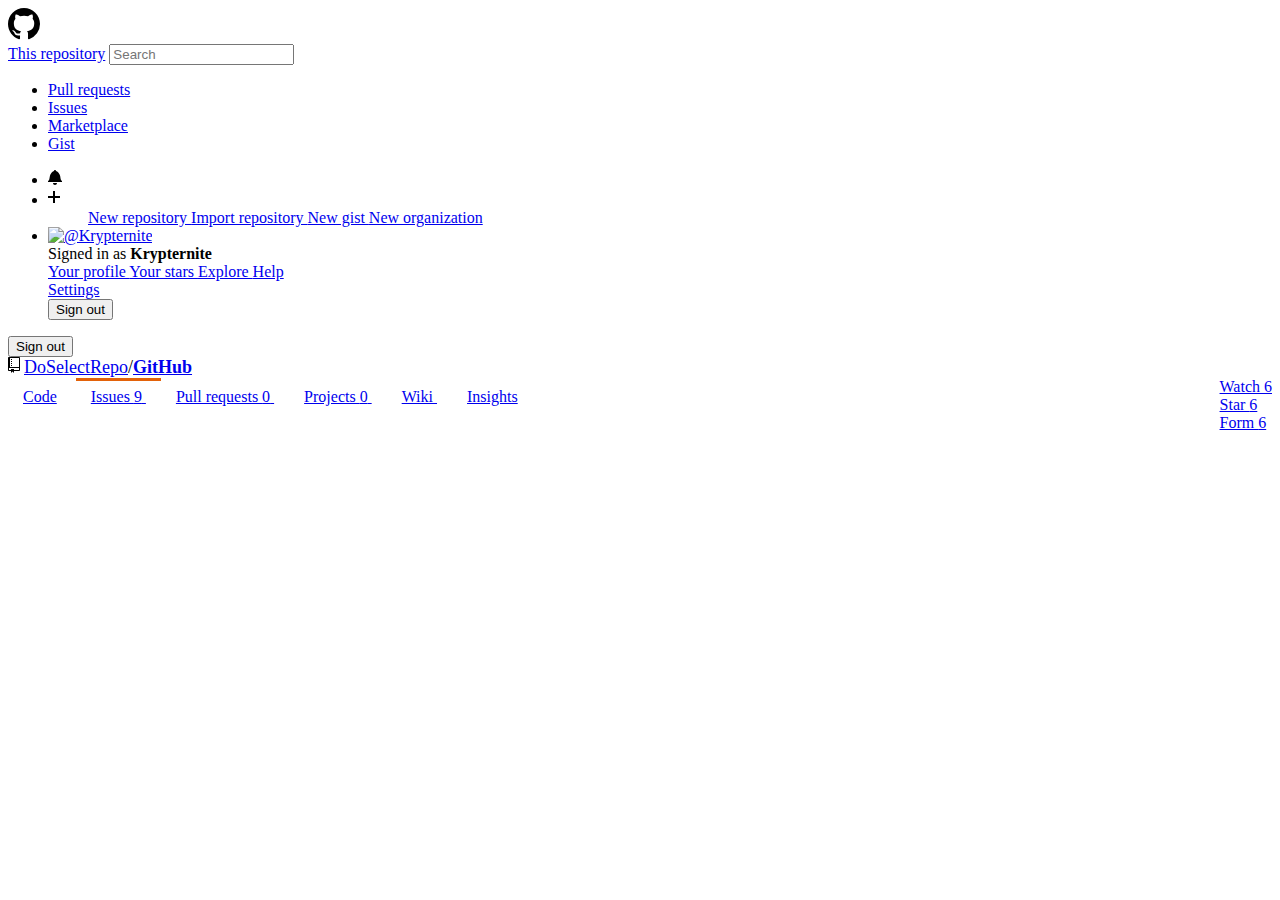
==== index.html @ cb6b5818 "Add files via upload" ====
<!DOCTYPE html>
<html lang="en">

<head>

    <link href="css/primer.css" rel="stylesheet" type="text/css">
    <link href="css/style.css" rel="stylesheet" type="text/css">
    <link href="css/style2.css" rel="stylesheet" type="text/css">
    <link rel="stylesheet" href="https://cdnjs.cloudflare.com/ajax/libs/octicons/3.5.0/octicons.min.css">
    <script src="https://code.angularjs.org/1.5.0/angular.js"></script>
    <script src="https://code.angularjs.org/1.5.0/angular-route.js"></script>
    <!--    <script src="js/index.js"></script>-->

    <script src="js/app.js"></script>
    <script src="js/controller.js"></script>
    <script src="js/services.js"></script>

</head>

<body ng-app="doSelectApp">
    <div class="header" role="banner">
        <div class="container-lg px-3 clearfix">
            <div class="d-flex flex-justify-between">
                <div class="d-flex">
                    <a class="header-logo-invertocat" href="https://github.com/" data-hotkey="g d" aria-label="Homepage" data-ga-click="Header, go to dashboard, icon:logo">
                        <svg aria-hidden="true" class="octicon octicon-mark-github" height="32" version="1.1" viewBox="0 0 16 16" width="32">
                            <path fill-rule="evenodd" d="M8 0C3.58 0 0 3.58 0 8c0 3.54 2.29 6.53 5.47 7.59.4.07.55-.17.55-.38 0-.19-.01-.82-.01-1.49-2.01.37-2.53-.49-2.69-.94-.09-.23-.48-.94-.82-1.13-.28-.15-.68-.52-.01-.53.63-.01 1.08.58 1.23.82.72 1.21 1.87.87 2.33.66.07-.52.28-.87.51-1.07-1.78-.2-3.64-.89-3.64-3.95 0-.87.31-1.59.82-2.15-.08-.2-.36-1.02.08-2.12 0 0 .67-.21 2.2.82.64-.18 1.32-.27 2-.27.68 0 1.36.09 2 .27 1.53-1.04 2.2-.82 2.2-.82.44 1.1.16 1.92.08 2.12.51.56.82 1.27.82 2.15 0 3.07-1.87 3.75-3.65 3.95.29.25.54.73.54 1.48 0 1.07-.01 1.93-.01 2.2 0 .21.15.46.55.38A8.013 8.013 0 0 0 16 8c0-4.42-3.58-8-8-8z"></path>
                        </svg>
                    </a>



                    <div class="mr-2">
                        <div class="header-search scoped-search site-scoped-search js-site-search" role="search">

                            <form accept-charset="UTF-8" action="/primer/primer-css/search" class="js-site-search-form" data-scoped-search-url="/primer/primer-css/search" data-unscoped-search-url="/search" method="get">
                                <div style="margin:0;padding:0;display:inline">
                                    <input name="utf8" type="hidden" value="✓">
                                </div>
                                <label class="form-control header-search-wrapper js-chromeless-input-container">
                                    <a href="/primer/primer-css/issues" class="header-search-scope no-underline">This repository</a>
                                    <input type="text" class="form-control header-search-input js-site-search-focus js-site-search-field is-clearable" data-hotkey="s" name="q" value="" placeholder="Search" aria-label="Search this repository" data-unscoped-placeholder="Search GitHub" data-scoped-placeholder="Search" autocapitalize="off">
                                    <input type="hidden" class="js-site-search-type-field" name="type">
                                </label>
                            </form>
                        </div>

                    </div>



                    <ul class="d-flex list-style-none" role="navigation">
                        <li>
                            <a href="/pulls" aria-label="Pull requests you created" class="js-selected-navigation-item header-navlink" data-ga-click="Header, click, Nav menu - item:pulls context:user" data-hotkey="g p" data-selected-links="/pulls /pulls/assigned /pulls/mentioned /pulls">
                Pull requests
</a> </li>
                        <li>
                            <a href="/issues" aria-label="Issues you created" class="js-selected-navigation-item header-navlink" data-ga-click="Header, click, Nav menu - item:issues context:user" data-hotkey="g i" data-selected-links="/issues /issues/assigned /issues/mentioned /issues">
                Issues
</a> </li>
                        <li>
                            <a href="/marketplace" class="js-selected-navigation-item header-navlink" data-ga-click="Header, click, Nav menu - item:marketplace context:user" data-selected-links=" /marketplace">
                    Marketplace
</a> </li>
                        <li>
                            <a class="header-navlink" href="https://gist.github.com/" data-ga-click="Header, go to gist, text:gist">Gist</a>
                        </li>
                    </ul>

                </div>

                <div class="d-flex">

                    <ul class="d-flex user-nav list-style-none" id="user-links">
                        <li class="dropdown js-menu-container">

                            <a href="/notifications" aria-label="You have no unread notifications" class="header-navlink notification-indicator tooltipped tooltipped-s js-socket-channel js-notification-indicator" data-channel="notification-changed:9376390" data-ga-click="Header, go to notifications, icon:read" data-hotkey="g n">
                                <span class="mail-status "></span>
                                <svg aria-hidden="true" class="octicon octicon-bell" height="16" version="1.1" viewBox="0 0 14 16" width="14">
                                    <path fill-rule="evenodd" d="M14 12v1H0v-1l.73-.58c.77-.77.81-2.55 1.19-4.42C2.69 3.23 6 2 6 2c0-.55.45-1 1-1s1 .45 1 1c0 0 3.39 1.23 4.16 5 .38 1.88.42 3.66 1.19 4.42l.66.58H14zm-7 4c1.11 0 2-.89 2-2H5c0 1.11.89 2 2 2z"></path>
                                </svg>
                            </a>
                        </li>

                        <li class="dropdown js-menu-container js-transitionable">
                            <a class="header-navlink tooltipped tooltipped-s js-menu-target" href="/new" aria-label="Create new…" aria-expanded="false" aria-haspopup="true" data-ga-click="Header, create new, icon:add">
                                <svg aria-hidden="true" class="octicon octicon-plus float-left" height="16" version="1.1" viewBox="0 0 12 16" width="12">
                                    <path fill-rule="evenodd" d="M12 9H7v5H5V9H0V7h5V2h2v5h5z"></path>
                                </svg>
                                <span class="dropdown-caret"></span>
                            </a>

                            <div class="dropdown-menu-content js-menu-content" aria-expanded="false">
                                <ul class="dropdown-menu dropdown-menu-sw">

                                    <a class="dropdown-item" href="/new" data-ga-click="Header, create new repository">
  New repository
</a>

                                    <a class="dropdown-item" href="/new/import" data-ga-click="Header, import a repository">
    Import repository
  </a>

                                    <a class="dropdown-item" href="https://gist.github.com/" data-ga-click="Header, create new gist">
  New gist
</a>

                                    <a class="dropdown-item" href="/organizations/new" data-ga-click="Header, create new organization">
    New organization
  </a>




                                </ul>
                            </div>
                        </li>

                        <li class="dropdown js-menu-container js-transitionable">
                            <a class="header-navlink name tooltipped tooltipped-sw js-menu-target" href="/Krypternite" aria-label="View profile and more" aria-expanded="false" aria-haspopup="true" data-ga-click="Header, show menu, icon:avatar">
                                <img alt="@Krypternite" class="avatar" src="https://avatars0.githubusercontent.com/u/9376390?v=4&amp;s=40" height="20" width="20">
                                <span class="dropdown-caret"></span>
                            </a>

                            <div class="dropdown-menu-content js-menu-content" aria-expanded="false">
                                <div class="dropdown-menu dropdown-menu-sw">
                                    <div class="dropdown-header header-nav-current-user css-truncate">
                                        Signed in as <strong class="css-truncate-target">Krypternite</strong>
                                    </div>

                                    <div class="dropdown-divider"></div>

                                    <a class="dropdown-item" href="/Krypternite" data-ga-click="Header, go to profile, text:your profile">
          Your profile
        </a>
                                    <a class="dropdown-item" href="/Krypternite?tab=stars" data-ga-click="Header, go to starred repos, text:your stars">
          Your stars
        </a>
                                    <a class="dropdown-item" href="/explore" data-ga-click="Header, go to explore, text:explore">
          Explore
        </a>
                                    <a class="dropdown-item" href="https://help.github.com" data-ga-click="Header, go to help, text:help">
          Help
        </a>

                                    <div class="dropdown-divider"></div>

                                    <a class="dropdown-item" href="/settings/profile" data-ga-click="Header, go to settings, icon:settings">
          Settings
        </a>

                                    <!-- '"` -->
                                    <!-- </textarea></xmp> -->
                                    <form accept-charset="UTF-8" action="/logout" class="logout-form" method="post">
                                        <div style="margin:0;padding:0;display:inline">
                                            <input name="utf8" type="hidden" value="✓">
                                            <input name="authenticity_token" type="hidden" value="6a1hazF+1dZ7BhlwDZSt/8pb5PGTg0zZpVVOOjfavNO8IQCgCqNpaR79NaMwADVC/g8tcKptP75NROvXMOVz9A==">
                                        </div>
                                        <button type="submit" class="dropdown-item dropdown-signout" data-ga-click="Header, sign out, icon:logout">
                                            Sign out
                                        </button>
                                    </form>
                                </div>
                            </div>
                        </li>
                    </ul>


                    <!-- '"` -->
                    <!-- </textarea></xmp> -->
                    <form accept-charset="UTF-8" action="/logout" class="sr-only right-0" method="post">
                        <div style="margin:0;padding:0;display:inline">
                            <input name="utf8" type="hidden" value="✓">
                            <input name="authenticity_token" type="hidden" value="zUUX2DJQ7ZN5vJ7vYUOmMHk6/ktHGdwhmd76h0jSlAWYyXYTCY1RLBxHsjxc1z6NTW43yn73r0Zxz19qT+1bIg==">
                        </div>
                        <button type="submit" class="dropdown-item dropdown-signout" data-ga-click="Header, sign out, icon:logout">
                            Sign out
                        </button>
                    </form>
                </div>

            </div>
        </div>
    </div>
    <div class="blankslate" style="padding-bottom: 0px">
        <div class="container">
            <div class="column">
                <svg aria-hidden="true" class="octicon octicon-repo" height="16" version="1.1" viewBox="0 0 12 16" width="12">
                    <path fill-rule="evenodd" d="M4 9H3V8h1v1zm0-3H3v1h1V6zm0-2H3v1h1V4zm0-2H3v1h1V2zm8-1v12c0 .55-.45 1-1 1H6v2l-1.5-1.5L3 16v-2H1c-.55 0-1-.45-1-1V1c0-.55.45-1 1-1h10c.55 0 1 .45 1 1zm-1 10H1v2h2v-1h3v1h5v-2zm0-10H2v9h9V1z"></path>
                </svg>
                <span style="font-size:18px">
                    <a href="#">DoSelectRepo</a>/<a href="#"><b>GitHub</b></a></span>
            </div>
            <div class="column" style="float: right">
                <div class="right">
                    <div class="column">
                        <a class="btn btn-sm btn-with-count" href="#" role="button">
                            <span class="octicon octicon-eye"></span> Watch
                        </a>

                        <a class="social-count" href="#">6</a>
                    </div>
                    <div class="column">
                        <a class="btn btn-sm btn-with-count" href="#" role="button">
                            <span class="octicon octicon-star"></span> Star
                        </a>
                        <a class="social-count" href="#">6</a>
                    </div>
                    <div class="column">
                        <a class="btn btn-sm btn-with-count" href="#" role="button">
                            <span class="octicon octicon-repo-forked"></span> Form
                        </a>
                        <a class="social-count" href="#">6</a>

                    </div>
                </div>
            </div>
            <div class="container">
                <div class="column">
                    <div class="tabnav left" style="border:0; margin: 0; margin-top: 10px;">
                        <nav class="tabnav-tabs">
                            <a href="#" class="tabnav-tab " style="padding:7px 15px 8px;">
                                <span class="octicon octicon-code"></span> Code</a>
                            <a href="#" class="tabnav-tab selected" style=" padding: 7px 15px 8px; border-top: #e36209  solid;">

                                <span class="octicon octicon-issue-opened"></span> Issues
                                <span class="Counter">9</span>
                            </a>
                            <a href="#" class="tabnav-tab" style=" padding: 7px 15px 8px;">
                                <span class="octicon octicon-git-pull-request"></span> <span class="octicon octicon-project"></span> Pull requests
                                <span class="Counter">0</span>
                            </a>
                            <a href="#" class="tabnav-tab" style="   padding: 7px 15px 8px;">
                                <span class="octicon octicon-project"></span> Projects
                                <span class="Counter">0</span>
                            </a>
                            <a href="#" class="tabnav-tab" style="   padding: 7px 15px 8px;">
                                <span class="octicon octicon-book"></span> Wiki

                            </a>
                            <a href="#" class="tabnav-tab" style="   padding: 7px 15px 8px;">
                          Insights 
                            <span class="octicon octicon-triangle-down v-align-middle text-gray" style="font-size: 10px;"></span>
                         
                    </a>

                        </nav>
                    </div>
                </div>
            </div>
        </div>
    </div>
    <br>
    <div ng-view></div>

</body>

</html>
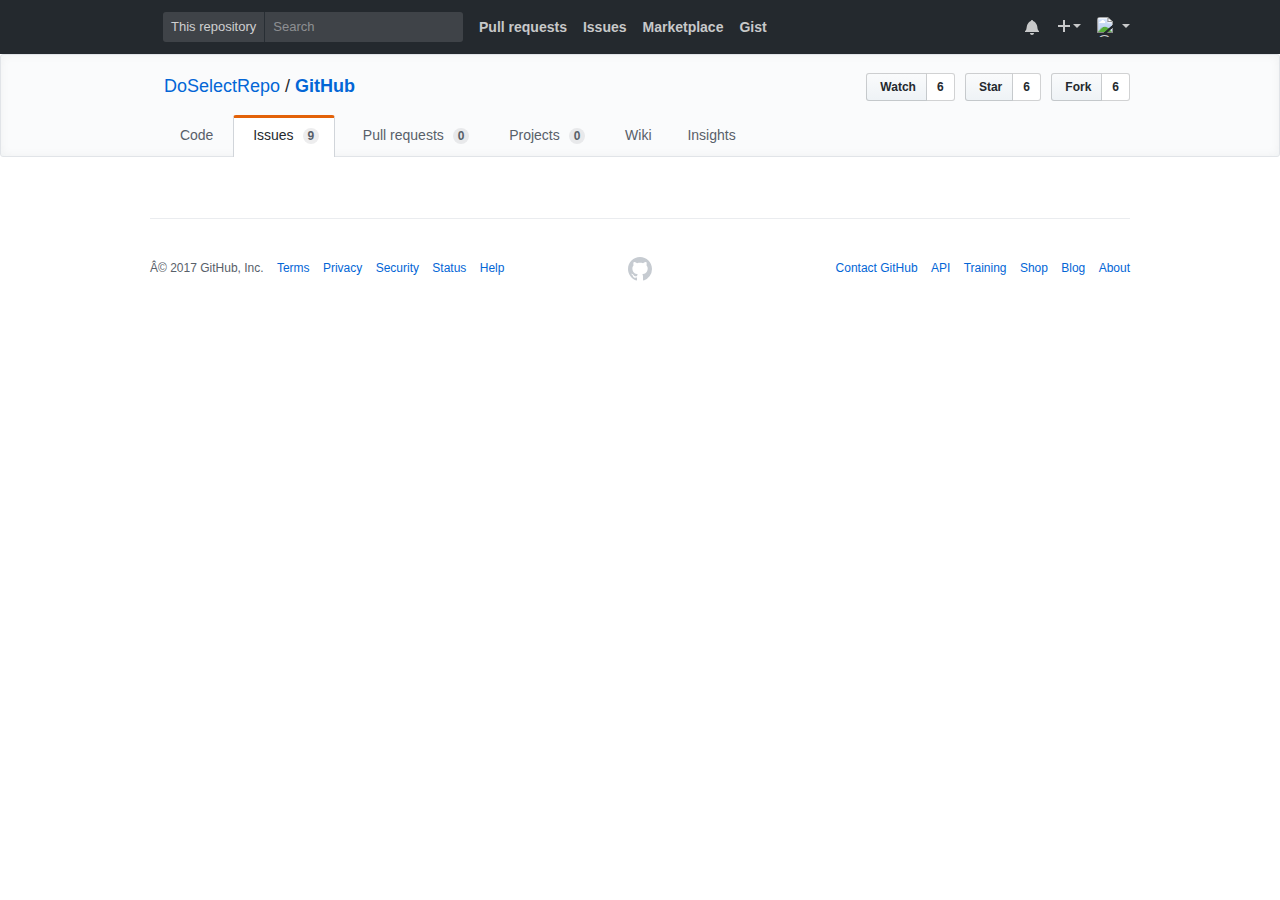
==== commit 0e05da46: "Commit From Netbeans. 05/08/2017" ====
--- a/index.html
+++ b/index.html
@@ -13,19 +13,17 @@
 
     <script src="js/app.js"></script>
     <script src="js/controller.js"></script>
-    <script src="js/services.js"></script>
+    <!--    <script src="js/services.js"></script>-->
 
 </head>
 
 <body ng-app="doSelectApp">
     <div class="header" role="banner">
-        <div class="container-lg px-3 clearfix">
+        <div class="container clearfix">
             <div class="d-flex flex-justify-between">
                 <div class="d-flex">
                     <a class="header-logo-invertocat" href="https://github.com/" data-hotkey="g d" aria-label="Homepage" data-ga-click="Header, go to dashboard, icon:logo">
-                        <svg aria-hidden="true" class="octicon octicon-mark-github" height="32" version="1.1" viewBox="0 0 16 16" width="32">
-                            <path fill-rule="evenodd" d="M8 0C3.58 0 0 3.58 0 8c0 3.54 2.29 6.53 5.47 7.59.4.07.55-.17.55-.38 0-.19-.01-.82-.01-1.49-2.01.37-2.53-.49-2.69-.94-.09-.23-.48-.94-.82-1.13-.28-.15-.68-.52-.01-.53.63-.01 1.08.58 1.23.82.72 1.21 1.87.87 2.33.66.07-.52.28-.87.51-1.07-1.78-.2-3.64-.89-3.64-3.95 0-.87.31-1.59.82-2.15-.08-.2-.36-1.02.08-2.12 0 0 .67-.21 2.2.82.64-.18 1.32-.27 2-.27.68 0 1.36.09 2 .27 1.53-1.04 2.2-.82 2.2-.82.44 1.1.16 1.92.08 2.12.51.56.82 1.27.82 2.15 0 3.07-1.87 3.75-3.65 3.95.29.25.54.73.54 1.48 0 1.07-.01 1.93-.01 2.2 0 .21.15.46.55.38A8.013 8.013 0 0 0 16 8c0-4.42-3.58-8-8-8z"></path>
-                        </svg>
+                        <span class="octicon octicon-mark-github" style="line-height: 32px;font-size: 32px;"></span>
                     </a>
 
 
@@ -182,33 +180,31 @@
             </div>
         </div>
     </div>
-    <div class="blankslate" style="padding-bottom: 0px">
+    <div class="blankslate" style="padding: 18px;  padding-bottom: 0px;">
         <div class="container">
             <div class="column">
-                <svg aria-hidden="true" class="octicon octicon-repo" height="16" version="1.1" viewBox="0 0 12 16" width="12">
-                    <path fill-rule="evenodd" d="M4 9H3V8h1v1zm0-3H3v1h1V6zm0-2H3v1h1V4zm0-2H3v1h1V2zm8-1v12c0 .55-.45 1-1 1H6v2l-1.5-1.5L3 16v-2H1c-.55 0-1-.45-1-1V1c0-.55.45-1 1-1h10c.55 0 1 .45 1 1zm-1 10H1v2h2v-1h3v1h5v-2zm0-10H2v9h9V1z"></path>
-                </svg>
+                <span class="octicon octicon-repo text-gray-light"></span>
                 <span style="font-size:18px">
-                    <a href="#">DoSelectRepo</a>/<a href="#"><b>GitHub</b></a></span>
-            </div>
-            <div class="column" style="float: right">
+                    <a href="#">DoSelectRepo</a> / <a href="#"><b> GitHub</b></a></span>
+            </div>
+            <div class="column" style="float: right; padding-right: 0px">
                 <div class="right">
-                    <div class="column">
+                    <div class="column" style="padding-right: 0px">
                         <a class="btn btn-sm btn-with-count" href="#" role="button">
                             <span class="octicon octicon-eye"></span> Watch
                         </a>
 
                         <a class="social-count" href="#">6</a>
                     </div>
-                    <div class="column">
+                    <div class="column" style="padding-right: 0px">
                         <a class="btn btn-sm btn-with-count" href="#" role="button">
                             <span class="octicon octicon-star"></span> Star
                         </a>
                         <a class="social-count" href="#">6</a>
                     </div>
-                    <div class="column">
+                    <div class="column" style="padding-right: 0px">
                         <a class="btn btn-sm btn-with-count" href="#" role="button">
-                            <span class="octicon octicon-repo-forked"></span> Form
+                            <span class="octicon octicon-repo-forked"></span> Fork
                         </a>
                         <a class="social-count" href="#">6</a>
 
@@ -217,28 +213,28 @@
             </div>
             <div class="container">
                 <div class="column">
-                    <div class="tabnav left" style="border:0; margin: 0; margin-top: 10px;">
+                    <div class="tabnav left" style="border:0; margin: 0; margin-top: 15px;">
                         <nav class="tabnav-tabs">
-                            <a href="#" class="tabnav-tab " style="padding:7px 15px 8px;">
+                            <a href="#" class="tabnav-tab " style="padding:7px 15px 12px;">
                                 <span class="octicon octicon-code"></span> Code</a>
-                            <a href="#" class="tabnav-tab selected" style=" padding: 7px 15px 8px; border-top: #e36209  solid;">
+                            <a href="#" class="tabnav-tab selected" style=" padding: 7px 15px 12px; border-top: #e36209  solid;">
 
                                 <span class="octicon octicon-issue-opened"></span> Issues
                                 <span class="Counter">9</span>
                             </a>
-                            <a href="#" class="tabnav-tab" style=" padding: 7px 15px 8px;">
+                            <a href="#" class="tabnav-tab" style=" padding: 7px 15px 12px;">
                                 <span class="octicon octicon-git-pull-request"></span> <span class="octicon octicon-project"></span> Pull requests
                                 <span class="Counter">0</span>
                             </a>
-                            <a href="#" class="tabnav-tab" style="   padding: 7px 15px 8px;">
+                            <a href="#" class="tabnav-tab" style="   padding: 7px 15px 12px;">
                                 <span class="octicon octicon-project"></span> Projects
                                 <span class="Counter">0</span>
                             </a>
-                            <a href="#" class="tabnav-tab" style="   padding: 7px 15px 8px;">
+                            <a href="#" class="tabnav-tab" style="   padding: 7px 15px 12px;">
                                 <span class="octicon octicon-book"></span> Wiki
 
                             </a>
-                            <a href="#" class="tabnav-tab" style="   padding: 7px 15px 8px;">
+                            <a href="#" class="tabnav-tab" style="   padding: 7px 15px 12px;">
                           Insights 
                             <span class="octicon octicon-triangle-down v-align-middle text-gray" style="font-size: 10px;"></span>
                          
@@ -252,6 +248,33 @@
     </div>
     <br>
     <div ng-view></div>
+    <div class="container">
+        <div class="site-footer ">
+            <ul class="site-footer-links float-right">
+                <li><a href="https://github.com/contact" data-ga-click="Footer, go to contact, text:contact">Contact GitHub</a></li>
+                <li><a href="https://developer.github.com" data-ga-click="Footer, go to api, text:api">API</a></li>
+                <li><a href="https://training.github.com" data-ga-click="Footer, go to training, text:training">Training</a></li>
+                <li><a href="https://shop.github.com" data-ga-click="Footer, go to shop, text:shop">Shop</a></li>
+                <li><a href="https://github.com/blog" data-ga-click="Footer, go to blog, text:blog">Blog</a></li>
+                <li><a href="https://github.com/about" data-ga-click="Footer, go to about, text:about">About</a></li>
+
+            </ul>
+
+            <a href="https://github.com" aria-label="Homepage" class="site-footer-mark" title="GitHub">
+                <svg aria-hidden="true" class="octicon octicon-mark-github" height="24" version="1.1" viewBox="0 0 16 16" width="24">
+                    <path fill-rule="evenodd" d="M8 0C3.58 0 0 3.58 0 8c0 3.54 2.29 6.53 5.47 7.59.4.07.55-.17.55-.38 0-.19-.01-.82-.01-1.49-2.01.37-2.53-.49-2.69-.94-.09-.23-.48-.94-.82-1.13-.28-.15-.68-.52-.01-.53.63-.01 1.08.58 1.23.82.72 1.21 1.87.87 2.33.66.07-.52.28-.87.51-1.07-1.78-.2-3.64-.89-3.64-3.95 0-.87.31-1.59.82-2.15-.08-.2-.36-1.02.08-2.12 0 0 .67-.21 2.2.82.64-.18 1.32-.27 2-.27.68 0 1.36.09 2 .27 1.53-1.04 2.2-.82 2.2-.82.44 1.1.16 1.92.08 2.12.51.56.82 1.27.82 2.15 0 3.07-1.87 3.75-3.65 3.95.29.25.54.73.54 1.48 0 1.07-.01 1.93-.01 2.2 0 .21.15.46.55.38A8.013 8.013 0 0 0 16 8c0-4.42-3.58-8-8-8z"></path>
+                </svg>
+            </a>
+            <ul class="site-footer-links">
+                <li>© 2017 <span title="0.29530s from unicorn-4267823882-lp56b">GitHub</span>, Inc.</li>
+                <li><a href="https://github.com/site/terms" data-ga-click="Footer, go to terms, text:terms">Terms</a></li>
+                <li><a href="https://github.com/site/privacy" data-ga-click="Footer, go to privacy, text:privacy">Privacy</a></li>
+                <li><a href="https://github.com/security" data-ga-click="Footer, go to security, text:security">Security</a></li>
+                <li><a href="https://status.github.com/" data-ga-click="Footer, go to status, text:status">Status</a></li>
+                <li><a href="https://help.github.com" data-ga-click="Footer, go to help, text:help">Help</a></li>
+            </ul>
+        </div>
+    </div>
 
 </body>
 
--- a/css/style.css
+++ b/css/style.css
@@ -0,0 +1,82 @@
+    /* Custom Stylesheet */
+    /**
+ * Use this file to override Materialize files so you can update
+ * the core Materialize files in the future
+ *
+ * Made By MaterializeCSS.com
+ */
+    
+    .icon-block {
+        padding: 0 15px;
+    }
+    .icon-block .material-icons {
+        font-size: inherit;
+    }
+    .brand-logo {
+        float: left;
+        margin: -1px 15px -1px -2px;
+        color: white;
+        white-space: nowrap;
+    }
+    .octicon {
+        fill: currentColor;
+    }
+    .header {
+        z-index: 1;
+        padding-top: 12px;
+        padding-bottom: 12px;
+        color: rgba(255, 255, 255, 0.75);
+        background-color: #24292e;
+    }
+    .issue-container {
+        border: 0.5px solid #e1e4e8;
+        border-radius: .25rem .25rem 0 0;
+        border-bottom: 0;
+    }
+    .issue-list-head {
+        position: relative;
+        padding: 12px;
+        min-width: 100%;
+        font-size: 13px;
+        line-height: 1.4;
+        border-bottom: 1px solid #e5e5e5;
+        background-color: #f6f8fa;
+        /*        border: 1px solid #e1e4e8;*/
+    }
+    .issue-list-content {
+        position: relative;
+        padding: 12px;
+        min-width: 100%;
+        font-size: 12px;
+        line-height: 12px;
+        border-bottom: 1px solid #e5e5e5;
+        background-color: #fff;
+    }
+    .issue-list-content:hover {
+        background: #f6f8fa
+    }
+    a.issue-list {
+        padding: 0 0 0 15px;
+        display: inline-block;
+        font-size: 14px;
+        line-height: 14px;
+        color: #586069;
+        text-decoration: none;
+        background-color: transparent;
+        border: 1px solid transparent;
+        border-bottom: 0;
+    }
+    a.issue-list:hover {
+        text-decoration: none;
+        color: black;
+    }
+    .footer {
+        position: relative;
+        padding-top: 40px;
+        padding-bottom: 40px;
+        margin-top: 40px;
+        font-size: 12px;
+        line-height: 1.5;
+        color: #586069;
+        border-top: 1px solid #eaecef;
+    }
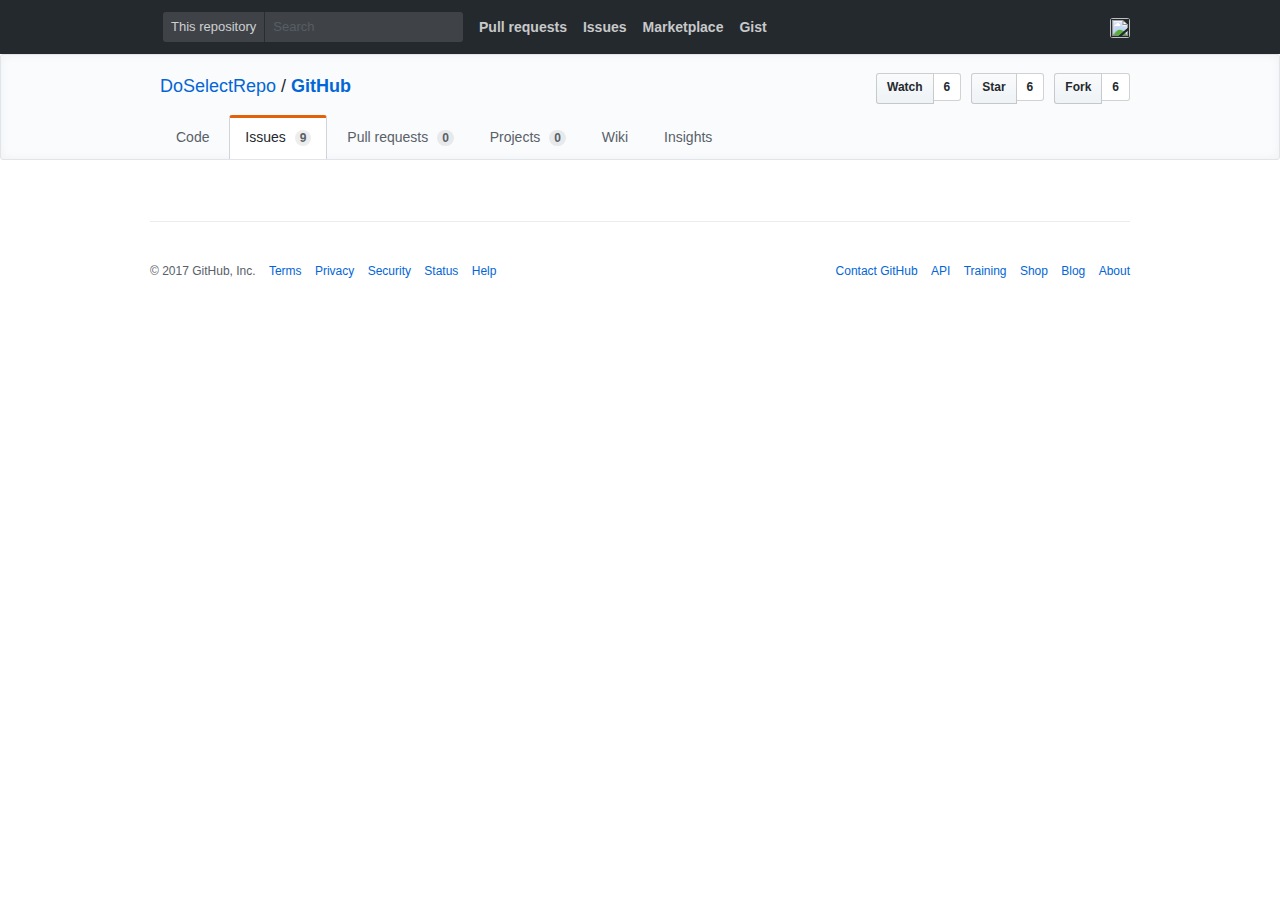
==== commit 439efb0c: "Merge origin/master" ====
--- a/index.html
+++ b/index.html
@@ -2,43 +2,38 @@
 <html lang="en">
 
 <head>
-
     <link href="css/primer.css" rel="stylesheet" type="text/css">
     <link href="css/style.css" rel="stylesheet" type="text/css">
-    <link href="css/style2.css" rel="stylesheet" type="text/css">
     <link rel="stylesheet" href="https://cdnjs.cloudflare.com/ajax/libs/octicons/3.5.0/octicons.min.css">
     <script src="https://code.angularjs.org/1.5.0/angular.js"></script>
     <script src="https://code.angularjs.org/1.5.0/angular-route.js"></script>
-    <!--    <script src="js/index.js"></script>-->
-
+    <script src="js/issues.json"></script>
     <script src="js/app.js"></script>
     <script src="js/controller.js"></script>
-    <!--    <script src="js/services.js"></script>-->
+    <script src="js/services.js"></script>
 
 </head>
 
 <body ng-app="doSelectApp">
-    <div class="header" role="banner">
-        <div class="container clearfix">
+    <div class="header">
+        <div class="container">
             <div class="d-flex flex-justify-between">
                 <div class="d-flex">
-                    <a class="header-logo-invertocat" href="https://github.com/" data-hotkey="g d" aria-label="Homepage" data-ga-click="Header, go to dashboard, icon:logo">
+                    <a class="header-logo-invertocat pointer">
                         <span class="octicon octicon-mark-github" style="line-height: 32px;font-size: 32px;"></span>
                     </a>
 
 
 
                     <div class="mr-2">
-                        <div class="header-search scoped-search site-scoped-search js-site-search" role="search">
-
-                            <form accept-charset="UTF-8" action="/primer/primer-css/search" class="js-site-search-form" data-scoped-search-url="/primer/primer-css/search" data-unscoped-search-url="/search" method="get">
-                                <div style="margin:0;padding:0;display:inline">
-                                    <input name="utf8" type="hidden" value="✓">
-                                </div>
-                                <label class="form-control header-search-wrapper js-chromeless-input-container">
-                                    <a href="/primer/primer-css/issues" class="header-search-scope no-underline">This repository</a>
-                                    <input type="text" class="form-control header-search-input js-site-search-focus js-site-search-field is-clearable" data-hotkey="s" name="q" value="" placeholder="Search" aria-label="Search this repository" data-unscoped-placeholder="Search GitHub" data-scoped-placeholder="Search" autocapitalize="off">
-                                    <input type="hidden" class="js-site-search-type-field" name="type">
+                        <div class="header-search scoped-search site-scoped-search">
+
+                            <form>
+
+                                <label class="form-control header-search-wrapper ">
+                                    <a  class="header-search-scope no-underline">This repository</a>
+                                    <input type="text" placeholder="Search" class="form-control header-search-input">
+                                    
                                 </label>
                             </form>
                         </div>
@@ -47,21 +42,23 @@
 
 
 
-                    <ul class="d-flex list-style-none" role="navigation">
-                        <li>
-                            <a href="/pulls" aria-label="Pull requests you created" class="js-selected-navigation-item header-navlink" data-ga-click="Header, click, Nav menu - item:pulls context:user" data-hotkey="g p" data-selected-links="/pulls /pulls/assigned /pulls/mentioned /pulls">
-                Pull requests
-</a> </li>
-                        <li>
-                            <a href="/issues" aria-label="Issues you created" class="js-selected-navigation-item header-navlink" data-ga-click="Header, click, Nav menu - item:issues context:user" data-hotkey="g i" data-selected-links="/issues /issues/assigned /issues/mentioned /issues">
-                Issues
-</a> </li>
-                        <li>
-                            <a href="/marketplace" class="js-selected-navigation-item header-navlink" data-ga-click="Header, click, Nav menu - item:marketplace context:user" data-selected-links=" /marketplace">
+                    <ul class="d-flex list-style-none">
+                        <li>
+                            <a class="pointer header-navlink">
+                                Pull requests
+                            </a>
+                        </li>
+                        <li>
+                            <a class="pointer header-navlink">
+                                Issues
+                            </a>
+                        </li>
+                        <li>
+                            <a class="pointer header-navlink">
                     Marketplace
-</a> </li>
-                        <li>
-                            <a class="header-navlink" href="https://gist.github.com/" data-ga-click="Header, go to gist, text:gist">Gist</a>
+                            </a> </li>
+                        <li>
+                            <a class="pointer header-navlink">Gist</a>
                         </li>
                     </ul>
 
@@ -69,97 +66,29 @@
 
                 <div class="d-flex">
 
-                    <ul class="d-flex user-nav list-style-none" id="user-links">
-                        <li class="dropdown js-menu-container">
-
-                            <a href="/notifications" aria-label="You have no unread notifications" class="header-navlink notification-indicator tooltipped tooltipped-s js-socket-channel js-notification-indicator" data-channel="notification-changed:9376390" data-ga-click="Header, go to notifications, icon:read" data-hotkey="g n">
-                                <span class="mail-status "></span>
-                                <svg aria-hidden="true" class="octicon octicon-bell" height="16" version="1.1" viewBox="0 0 14 16" width="14">
-                                    <path fill-rule="evenodd" d="M14 12v1H0v-1l.73-.58c.77-.77.81-2.55 1.19-4.42C2.69 3.23 6 2 6 2c0-.55.45-1 1-1s1 .45 1 1c0 0 3.39 1.23 4.16 5 .38 1.88.42 3.66 1.19 4.42l.66.58H14zm-7 4c1.11 0 2-.89 2-2H5c0 1.11.89 2 2 2z"></path>
-                                </svg>
-                            </a>
-                        </li>
-
-                        <li class="dropdown js-menu-container js-transitionable">
-                            <a class="header-navlink tooltipped tooltipped-s js-menu-target" href="/new" aria-label="Create new…" aria-expanded="false" aria-haspopup="true" data-ga-click="Header, create new, icon:add">
-                                <svg aria-hidden="true" class="octicon octicon-plus float-left" height="16" version="1.1" viewBox="0 0 12 16" width="12">
-                                    <path fill-rule="evenodd" d="M12 9H7v5H5V9H0V7h5V2h2v5h5z"></path>
-                                </svg>
+                    <ul class="d-flex user-nav list-style-none">
+                        <li class="dropdown">
+
+                            <a aria-label="You have no unread notifications" class="header-navlink pointer notification-indicator tooltipped tooltipped-s">
+                                <span class="octicon octicon-bell"></span>
+
+                            </a>
+                        </li>
+
+                        <li>
+                            <a class="header-navlink pointer tooltipped tooltipped-s" aria-label="Create new ...">
+                                <span class="octicon octicon-plus float-left"></span>
                                 <span class="dropdown-caret"></span>
                             </a>
-
-                            <div class="dropdown-menu-content js-menu-content" aria-expanded="false">
-                                <ul class="dropdown-menu dropdown-menu-sw">
-
-                                    <a class="dropdown-item" href="/new" data-ga-click="Header, create new repository">
-  New repository
-</a>
-
-                                    <a class="dropdown-item" href="/new/import" data-ga-click="Header, import a repository">
-    Import repository
-  </a>
-
-                                    <a class="dropdown-item" href="https://gist.github.com/" data-ga-click="Header, create new gist">
-  New gist
-</a>
-
-                                    <a class="dropdown-item" href="/organizations/new" data-ga-click="Header, create new organization">
-    New organization
-  </a>
-
-
-
-
-                                </ul>
-                            </div>
-                        </li>
-
-                        <li class="dropdown js-menu-container js-transitionable">
-                            <a class="header-navlink name tooltipped tooltipped-sw js-menu-target" href="/Krypternite" aria-label="View profile and more" aria-expanded="false" aria-haspopup="true" data-ga-click="Header, show menu, icon:avatar">
-                                <img alt="@Krypternite" class="avatar" src="https://avatars0.githubusercontent.com/u/9376390?v=4&amp;s=40" height="20" width="20">
+                        </li>
+
+                        <li>
+                            <a class="header-navlink pointer name tooltipped tooltipped-sw" aria-label="View profile and more">
+                                <img class="avatar" src="https://avatars0.githubusercontent.com/u/9376390?v=4&amp;s=40" height="20" width="20">
                                 <span class="dropdown-caret"></span>
                             </a>
 
-                            <div class="dropdown-menu-content js-menu-content" aria-expanded="false">
-                                <div class="dropdown-menu dropdown-menu-sw">
-                                    <div class="dropdown-header header-nav-current-user css-truncate">
-                                        Signed in as <strong class="css-truncate-target">Krypternite</strong>
-                                    </div>
-
-                                    <div class="dropdown-divider"></div>
-
-                                    <a class="dropdown-item" href="/Krypternite" data-ga-click="Header, go to profile, text:your profile">
-          Your profile
-        </a>
-                                    <a class="dropdown-item" href="/Krypternite?tab=stars" data-ga-click="Header, go to starred repos, text:your stars">
-          Your stars
-        </a>
-                                    <a class="dropdown-item" href="/explore" data-ga-click="Header, go to explore, text:explore">
-          Explore
-        </a>
-                                    <a class="dropdown-item" href="https://help.github.com" data-ga-click="Header, go to help, text:help">
-          Help
-        </a>
-
-                                    <div class="dropdown-divider"></div>
-
-                                    <a class="dropdown-item" href="/settings/profile" data-ga-click="Header, go to settings, icon:settings">
-          Settings
-        </a>
-
-                                    <!-- '"` -->
-                                    <!-- </textarea></xmp> -->
-                                    <form accept-charset="UTF-8" action="/logout" class="logout-form" method="post">
-                                        <div style="margin:0;padding:0;display:inline">
-                                            <input name="utf8" type="hidden" value="✓">
-                                            <input name="authenticity_token" type="hidden" value="6a1hazF+1dZ7BhlwDZSt/8pb5PGTg0zZpVVOOjfavNO8IQCgCqNpaR79NaMwADVC/g8tcKptP75NROvXMOVz9A==">
-                                        </div>
-                                        <button type="submit" class="dropdown-item dropdown-signout" data-ga-click="Header, sign out, icon:logout">
-                                            Sign out
-                                        </button>
-                                    </form>
-                                </div>
-                            </div>
+
                         </li>
                     </ul>
 
@@ -185,28 +114,28 @@
             <div class="column">
                 <span class="octicon octicon-repo text-gray-light"></span>
                 <span style="font-size:18px">
-                    <a href="#">DoSelectRepo</a> / <a href="#"><b> GitHub</b></a></span>
+                    <a class="pointer">DoSelectRepo</a> / <a class="pointer"><b> GitHub</b></a></span>
             </div>
             <div class="column" style="float: right; padding-right: 0px">
                 <div class="right">
                     <div class="column" style="padding-right: 0px">
-                        <a class="btn btn-sm btn-with-count" href="#" role="button">
+                        <a class="btn btn-sm btn-with-count" class="pointer" role="button">
                             <span class="octicon octicon-eye"></span> Watch
                         </a>
 
-                        <a class="social-count" href="#">6</a>
+                        <a class="social-count" class="pointer">6</a>
                     </div>
                     <div class="column" style="padding-right: 0px">
-                        <a class="btn btn-sm btn-with-count" href="#" role="button">
+                        <a class="btn btn-sm btn-with-count" class="pointer" role="button">
                             <span class="octicon octicon-star"></span> Star
                         </a>
-                        <a class="social-count" href="#">6</a>
+                        <a class="social-count" class="pointer">6</a>
                     </div>
                     <div class="column" style="padding-right: 0px">
-                        <a class="btn btn-sm btn-with-count" href="#" role="button">
+                        <a class="btn btn-sm btn-with-count" class="pointer" role="button">
                             <span class="octicon octicon-repo-forked"></span> Fork
                         </a>
-                        <a class="social-count" href="#">6</a>
+                        <a class="social-count" class="pointer">6</a>
 
                     </div>
                 </div>
@@ -215,30 +144,31 @@
                 <div class="column">
                     <div class="tabnav left" style="border:0; margin: 0; margin-top: 15px;">
                         <nav class="tabnav-tabs">
-                            <a href="#" class="tabnav-tab " style="padding:7px 15px 12px;">
+                            <a class="tabnav-tab pointer " style="padding:7px 15px 12px;">
                                 <span class="octicon octicon-code"></span> Code</a>
-                            <a href="#" class="tabnav-tab selected" style=" padding: 7px 15px 12px; border-top: #e36209  solid;">
+                            <a class="tabnav-tab pointer selected" style=" padding: 7px 15px 12px; border-top: #e36209  solid;">
 
                                 <span class="octicon octicon-issue-opened"></span> Issues
                                 <span class="Counter">9</span>
                             </a>
-                            <a href="#" class="tabnav-tab" style=" padding: 7px 15px 12px;">
+                            <a class="tabnav-tab pointer" style=" padding: 7px 15px 12px;">
                                 <span class="octicon octicon-git-pull-request"></span> <span class="octicon octicon-project"></span> Pull requests
                                 <span class="Counter">0</span>
                             </a>
-                            <a href="#" class="tabnav-tab" style="   padding: 7px 15px 12px;">
+                            <a class="tabnav-tab pointer" style="   padding: 7px 15px 12px;">
                                 <span class="octicon octicon-project"></span> Projects
                                 <span class="Counter">0</span>
                             </a>
-                            <a href="#" class="tabnav-tab" style="   padding: 7px 15px 12px;">
+                            <a class="tabnav-tab pointer" style="   padding: 7px 15px 12px;">
                                 <span class="octicon octicon-book"></span> Wiki
 
                             </a>
-                            <a href="#" class="tabnav-tab" style="   padding: 7px 15px 12px;">
+                            <a class="tabnav-tab dropbtn" style="   padding: 7px 15px 12px;">
                           Insights 
                             <span class="octicon octicon-triangle-down v-align-middle text-gray" style="font-size: 10px;"></span>
                          
-                    </a>
+                            </a>
+
 
                         </nav>
                     </div>
@@ -251,31 +181,61 @@
     <div class="container">
         <div class="site-footer ">
             <ul class="site-footer-links float-right">
-                <li><a href="https://github.com/contact" data-ga-click="Footer, go to contact, text:contact">Contact GitHub</a></li>
-                <li><a href="https://developer.github.com" data-ga-click="Footer, go to api, text:api">API</a></li>
-                <li><a href="https://training.github.com" data-ga-click="Footer, go to training, text:training">Training</a></li>
-                <li><a href="https://shop.github.com" data-ga-click="Footer, go to shop, text:shop">Shop</a></li>
-                <li><a href="https://github.com/blog" data-ga-click="Footer, go to blog, text:blog">Blog</a></li>
-                <li><a href="https://github.com/about" data-ga-click="Footer, go to about, text:about">About</a></li>
-
+                <li><a class="pointer">Contact GitHub</a></li>
+                <li><a class="pointer">API</a></li>
+                <li><a class="pointer">Training</a></li>
+                <li><a class="pointer">Shop</a></li>
+                <li><a class="pointer">Blog</a></li>
+                <li><a class="pointer">About</a></li>
             </ul>
 
-            <a href="https://github.com" aria-label="Homepage" class="site-footer-mark" title="GitHub">
-                <svg aria-hidden="true" class="octicon octicon-mark-github" height="24" version="1.1" viewBox="0 0 16 16" width="24">
-                    <path fill-rule="evenodd" d="M8 0C3.58 0 0 3.58 0 8c0 3.54 2.29 6.53 5.47 7.59.4.07.55-.17.55-.38 0-.19-.01-.82-.01-1.49-2.01.37-2.53-.49-2.69-.94-.09-.23-.48-.94-.82-1.13-.28-.15-.68-.52-.01-.53.63-.01 1.08.58 1.23.82.72 1.21 1.87.87 2.33.66.07-.52.28-.87.51-1.07-1.78-.2-3.64-.89-3.64-3.95 0-.87.31-1.59.82-2.15-.08-.2-.36-1.02.08-2.12 0 0 .67-.21 2.2.82.64-.18 1.32-.27 2-.27.68 0 1.36.09 2 .27 1.53-1.04 2.2-.82 2.2-.82.44 1.1.16 1.92.08 2.12.51.56.82 1.27.82 2.15 0 3.07-1.87 3.75-3.65 3.95.29.25.54.73.54 1.48 0 1.07-.01 1.93-.01 2.2 0 .21.15.46.55.38A8.013 8.013 0 0 0 16 8c0-4.42-3.58-8-8-8z"></path>
-                </svg>
+            <a title="GitHub">
+                <span class="octicon octicon-mark-github">
+                </span>
             </a>
             <ul class="site-footer-links">
-                <li>© 2017 <span title="0.29530s from unicorn-4267823882-lp56b">GitHub</span>, Inc.</li>
-                <li><a href="https://github.com/site/terms" data-ga-click="Footer, go to terms, text:terms">Terms</a></li>
-                <li><a href="https://github.com/site/privacy" data-ga-click="Footer, go to privacy, text:privacy">Privacy</a></li>
-                <li><a href="https://github.com/security" data-ga-click="Footer, go to security, text:security">Security</a></li>
-                <li><a href="https://status.github.com/" data-ga-click="Footer, go to status, text:status">Status</a></li>
-                <li><a href="https://help.github.com" data-ga-click="Footer, go to help, text:help">Help</a></li>
+                <li> &copy; 2017 <span title="0.29530s from unicorn-4267823882-lp56b">GitHub</span>, Inc.</li>
+                <li><a class="pointer">Terms</a></li>
+                <li><a class="pointer">Privacy</a></li>
+                <li><a class="pointer">Security</a></li>
+                <li><a class="pointer">Status</a></li>
+                <li><a class="pointer">Help</a></li>
             </ul>
         </div>
     </div>
 
 </body>
+<script>
+    /* Function to toggle the show class for the drop down content */
+    function drpTest(id) {
+
+        var dropdowns = document.getElementsByClassName("dropdown-content");
+        var i;
+        for (i = 0; i < dropdowns.length; i++) {
+            var openDropdown = dropdowns[i];
+            if (openDropdown.classList.contains('show')) {
+                openDropdown.classList.remove('show');
+            }
+        }
+        document.getElementById(id).classList.toggle("show")
+    }
+
+    /*Close dropdown*/
+    window.onclick = function(event) {
+
+        if (!event.target.matches('.dont-close')) {
+
+            var dropdowns = document.getElementsByClassName("dropdown-content");
+            var i;
+            for (i = 0; i < dropdowns.length; i++) {
+                var openDropdown = dropdowns[i];
+                if (openDropdown.classList.contains('show')) {
+                    openDropdown.classList.remove('show');
+                }
+            }
+        }
+    }
+
+</script>
 
 </html>
--- a/css/style.css
+++ b/css/style.css
@@ -1,82 +1,480 @@
-    /* Custom Stylesheet */
-    /**
+        /* Custom Stylesheet */
+        /**
  * Use this file to override Materialize files so you can update
  * the core Materialize files in the future
  *
  * Made By MaterializeCSS.com
  */
-    
-    .icon-block {
-        padding: 0 15px;
-    }
-    .icon-block .material-icons {
-        font-size: inherit;
-    }
-    .brand-logo {
-        float: left;
-        margin: -1px 15px -1px -2px;
-        color: white;
-        white-space: nowrap;
-    }
-    .octicon {
-        fill: currentColor;
-    }
-    .header {
-        z-index: 1;
-        padding-top: 12px;
-        padding-bottom: 12px;
-        color: rgba(255, 255, 255, 0.75);
-        background-color: #24292e;
-    }
-    .issue-container {
-        border: 0.5px solid #e1e4e8;
-        border-radius: .25rem .25rem 0 0;
-        border-bottom: 0;
-    }
-    .issue-list-head {
-        position: relative;
-        padding: 12px;
-        min-width: 100%;
-        font-size: 13px;
-        line-height: 1.4;
-        border-bottom: 1px solid #e5e5e5;
-        background-color: #f6f8fa;
-        /*        border: 1px solid #e1e4e8;*/
-    }
-    .issue-list-content {
-        position: relative;
-        padding: 12px;
-        min-width: 100%;
-        font-size: 12px;
-        line-height: 12px;
-        border-bottom: 1px solid #e5e5e5;
-        background-color: #fff;
-    }
-    .issue-list-content:hover {
-        background: #f6f8fa
-    }
-    a.issue-list {
-        padding: 0 0 0 15px;
-        display: inline-block;
-        font-size: 14px;
-        line-height: 14px;
-        color: #586069;
-        text-decoration: none;
-        background-color: transparent;
-        border: 1px solid transparent;
-        border-bottom: 0;
-    }
-    a.issue-list:hover {
-        text-decoration: none;
-        color: black;
-    }
-    .footer {
-        position: relative;
-        padding-top: 40px;
-        padding-bottom: 40px;
-        margin-top: 40px;
-        font-size: 12px;
-        line-height: 1.5;
-        color: #586069;
-        border-top: 1px solid #eaecef;
-    }
+        
+        body {
+            overflow-x: hidden;
+        }
+        
+        .icon-block {
+            padding: 0 15px;
+        }
+        
+        .pointer {
+            cursor: pointer;
+        }
+        
+        .show {
+            display: block !important;
+        }
+        
+        .icon-block .material-icons {
+            font-size: inherit;
+        }
+        
+        .octicon {
+            fill: currentColor;
+        }
+        
+        .header {
+            z-index: 1;
+            padding-top: 12px;
+            padding-bottom: 12px;
+            color: rgba(255, 255, 255, 0.75);
+            background-color: #24292e;
+        }
+        
+        .user-nav {
+            margin-right: -8px
+        }
+        
+        .protip {
+            margin-top: 20px;
+            text-align: center
+        }
+        /**ISSUE LIST*/
+        
+        .issue-container {
+            border: 0.5px solid #e1e4e8;
+            border-radius: .25rem .25rem 0 0;
+            border-bottom: 0;
+        }
+        
+        .issue-list-head {
+            position: relative;
+            padding: 12px;
+            min-width: 100%;
+            font-size: 13px;
+            line-height: 1.4;
+            border-bottom: 1px solid #e5e5e5;
+            background-color: #f6f8fa;
+            /*        border: 1px solid #e1e4e8;*/
+        }
+        
+        .issue-list-content {
+            position: relative;
+            padding: 12px;
+            min-width: 100%;
+            font-size: 12px;
+            line-height: 12px;
+            border-bottom: 1px solid #e5e5e5;
+            background-color: #fff;
+        }
+        
+        .issue-list-content:hover {
+            background: #f6f8fa
+        }
+        
+        a.issue-list {
+            padding: 0 0 0 15px;
+            display: inline-block;
+            font-size: 14px;
+            line-height: 14px;
+            color: #586069;
+            text-decoration: none;
+            background-color: transparent;
+            border: 1px solid transparent;
+            border-bottom: 0;
+        }
+        
+        a.issue-list:hover {
+            text-decoration: none;
+            color: black;
+        }
+        
+        .issue-list-filter .drp-hold {
+            right: 0px;
+        }
+        /**DROPDOWN*/
+        
+        .drp-hold {
+            margin-bottom: 20px;
+            position: absolute;
+            z-index: 30;
+        }
+        
+        .filter-down {
+            position: relative;
+            width: 300px;
+            margin-top: 4px;
+            overflow: hidden;
+            font-size: 12px;
+            color: #586069;
+            background-color: #fff;
+            background-clip: padding-box;
+            border: 1px solid rgba(27, 31, 35, 0.15);
+            border-radius: 3px;
+            box-shadow: 0 3px 12px rgba(27, 31, 35, 0.15);
+        }
+        
+        .dropdown-content {
+            display: none;
+            position: absolute;
+            background-color: #f9f9f9;
+            max-width: 300px;
+            min-width: 160px;
+            overflow: auto;
+            box-shadow: 0px 8px 16px 0px rgba(0, 0, 0, 0.2);
+            z-index: 1;
+        }
+        
+        .dropdown {
+            position: relative;
+            display: inline-block;
+        }
+        
+        .dropdown-content .item {
+            display: block;
+            padding: 8px 8px 8px 30px;
+            overflow: hidden;
+            color: inherit;
+            cursor: pointer;
+            border-bottom: 1px solid #eaecef;
+        }
+        
+        .dropdown-content .item:hover {
+            background-color: #0366d6;
+            color: white;
+        }
+        
+        .dropdown-content a.item {
+            text-decoration: none;
+        }
+        
+        .drp-trigger:hover .dropdown-content {
+            display: block;
+            z-index: 999;
+        }
+        
+        .issue-list-head .drp-trig {
+            right: -75%;
+            position: relative;
+        }
+        
+        .drp-wrap {
+            position: absolute;
+            z-index: 30;
+            display: none;
+        }
+        
+        .dropbtn {
+            cursor: pointer;
+        }
+        
+        .filter-head {
+            padding: 8px 10px;
+            line-height: 16px;
+            background: #f6f8fa;
+            border-bottom: 1px solid #e1e4e8;
+        }
+        /****LABELS*****/
+        
+        .label-bug {
+            color: white;
+            background-color: #ee0701;
+        }
+        
+        .label-duplicate {
+            background-color: #cccccc
+        }
+        
+        .label-enhancement {
+            background-color: #84b6eb
+        }
+        
+        .label-help-wanted {
+            background-color: #128A0C
+        }
+        
+        .label-invalid {
+            background-color: #e6e6e6
+        }
+        
+        .label-question {
+            background-color: #cc317c
+        }
+        
+        .label-wontfix {
+            color: grey !important;
+            background-color: #ffffff
+        }
+        
+        .label-block {
+            display: inline-block;
+            width: 14px;
+            height: 14px;
+            margin-right: 2px;
+            margin-bottom: 2px;
+            vertical-align: middle;
+            border-radius: 3px;
+        }
+        /***NEW ISSUE*/
+        
+        .write-box-wrap {
+            position: relative;
+            /*    padding: 10px;*/
+            background-color: #fff;
+            border: 1px solid #d1d5da;
+            border-radius: 3px;
+        }
+        
+        .write-box-widget-btn {
+            background: none;
+            padding: 4px 2px;
+            color: #586069;
+            border: 0;
+        }
+        
+        .write-box-widget-btn:active {
+            border: 0
+        }
+        
+        .widget-holder {
+            padding: 0 10px;
+        }
+        
+        textarea.write-box-input {
+            resize: vertical;
+        }
+        
+        .write-box-input {
+            background: #fafbfc !important;
+        }
+        
+        .write-box-input:focus {
+            background: white !important;
+        }
+        
+        .new-filter-head {
+            margin-left: 20px;
+            width: 100%;
+            margin-top: 20px;
+            padding-top: 20px;
+            font-size: 12px;
+            line-height: 16px;
+        }
+        
+        .new-filter-head span {
+            font-weight: 600
+        }
+        
+        .new-filter-head+.new-filter-head {
+            margin-top: 15px;
+            border-top: 1px solid #e6ebf1;
+        }
+        
+        .new-filter-head .drp-hold {
+            right: 0px;
+        }
+        
+        .label-selected {
+            font-weight: 600;
+            padding: 3px;
+            border-radius: 3px;
+            margin: 4px 0px;
+        }
+        
+        .select-icon-left {
+            float: left;
+            margin-left: -20px;
+        }
+        
+        .select-icon-right {
+            float: right;
+            margin-right: 1px;
+        }
+        
+        .clear-filter {
+            cursor: pointer;
+        }
+        
+        .clear-filter a {
+            color: #586069;
+        }
+        
+        .clear-filter:hover {
+            color: blue;
+            text-decoration: none;
+        }
+        
+        .clear-filter a:hover {
+            color: blue;
+            text-decoration: none;
+        }
+        /**************************************HEADER CLASSES*********************************************/
+        
+        .header .header-search-scope {
+            font-size: inherit;
+            font-weight: 400;
+            line-height: 28px;
+            color: rgba(255, 255, 255, 0.75);
+            border-right-color: #282e34;
+        }
+        
+        .header .header-search-wrapper {
+            min-height: 30px;
+            font-size: inherit;
+            color: #fff;
+            background-color: rgba(255, 255, 255, 0.125);
+            border: 0;
+            box-shadow: none;
+        }
+        
+        .header-search-wrapper {
+            display: table;
+            width: 100%;
+            max-width: 100%;
+            min-height: 0;
+            padding: 0;
+            font-weight: normal;
+            vertical-align: middle;
+        }
+        
+        .header .header-search.scoped-search {
+            width: 300px;
+        }
+        
+        .header .header-search {
+            width: 200px;
+            font-size: 13px;
+        }
+        
+        .scoped-search .header-search-scope {
+            display: table-cell;
+        }
+        
+        .header-search-scope {
+            display: none;
+            width: 1%;
+            padding-right: 8px;
+            padding-left: 8px;
+            font-size: 12px;
+            color: #586069;
+            white-space: nowrap;
+            vertical-align: middle;
+            border-right: 1px solid #eaecef;
+            border-top-left-radius: 3px;
+            border-bottom-left-radius: 3px;
+        }
+        
+        .header .header-search-wrapper.focus {
+            background-color: rgba(255, 255, 255, 0.175);
+            box-shadow: none
+        }
+        
+        .header .header-search-wrapper.focus .header-search-scope {
+            color: #fff;
+            background-color: rgba(255, 255, 255, 0.075);
+            border-right-color: #282e34
+        }
+        
+        .header .header-search-input {
+            min-height: 30px;
+            font-size: inherit;
+            color: inherit;
+        }
+        
+        .header-search-input {
+            display: table-cell;
+            width: 99.999%;
+            min-height: 26px;
+            padding-top: 0;
+            padding-bottom: 0;
+            background: none;
+            border: 0;
+            box-shadow: none;
+        }
+        
+        .header-search-input:focus {
+            border: 0;
+            box-shadow: none;
+        }
+        
+        .header-logo-invertocat {
+            float: left;
+            margin: -1px 15px -1px -2px;
+            color: #fff;
+            white-space: nowrap
+        }
+        
+        .header-logo-invertocat .octicon-mark-github {
+            float: left
+        }
+        
+        .header-logo-invertocat:hover {
+            color: #fff;
+            text-decoration: none
+        }
+        
+        .header-navlink {
+            display: block;
+            padding-bottom: 3px;
+            margin: 5px 8px 0;
+            font-weight: 600;
+            line-height: 20px;
+            color: rgba(255, 255, 255, 0.75)
+        }
+        
+        .header-navlink:hover,
+        .header-navlink:focus {
+            color: #fff;
+            text-decoration: none
+        }
+        
+        .header-navlink.selected {
+            color: #fff
+        }
+        /**************************************FOOTER CLASSES*********************************************/
+        
+        .site-footer {
+            position: relative;
+            padding-top: 40px;
+            padding-bottom: 40px;
+            margin-top: 40px;
+            font-size: 12px;
+            line-height: 1.5;
+            color: #586069;
+            border-top: 1px solid #eaecef
+        }
+        
+        .site-footer .octicon-mark-github {
+            position: absolute;
+            top: 38px;
+            left: 50%;
+            margin-left: -12px;
+            font-size: 24px;
+            color: #c6cbd1
+        }
+        
+        .site-footer .octicon-mark-github:hover {
+            color: #959da5
+        }
+        
+        .site-footer-links {
+            margin: 0;
+            list-style: none
+        }
+        
+        .site-footer-links li {
+            display: inline-block;
+            line-height: 16px
+        }
+        
+        .site-footer-links li+li {
+            margin-left: 10px
+        }
+        /**************************************FOOTER CLASSES*********************************************/
